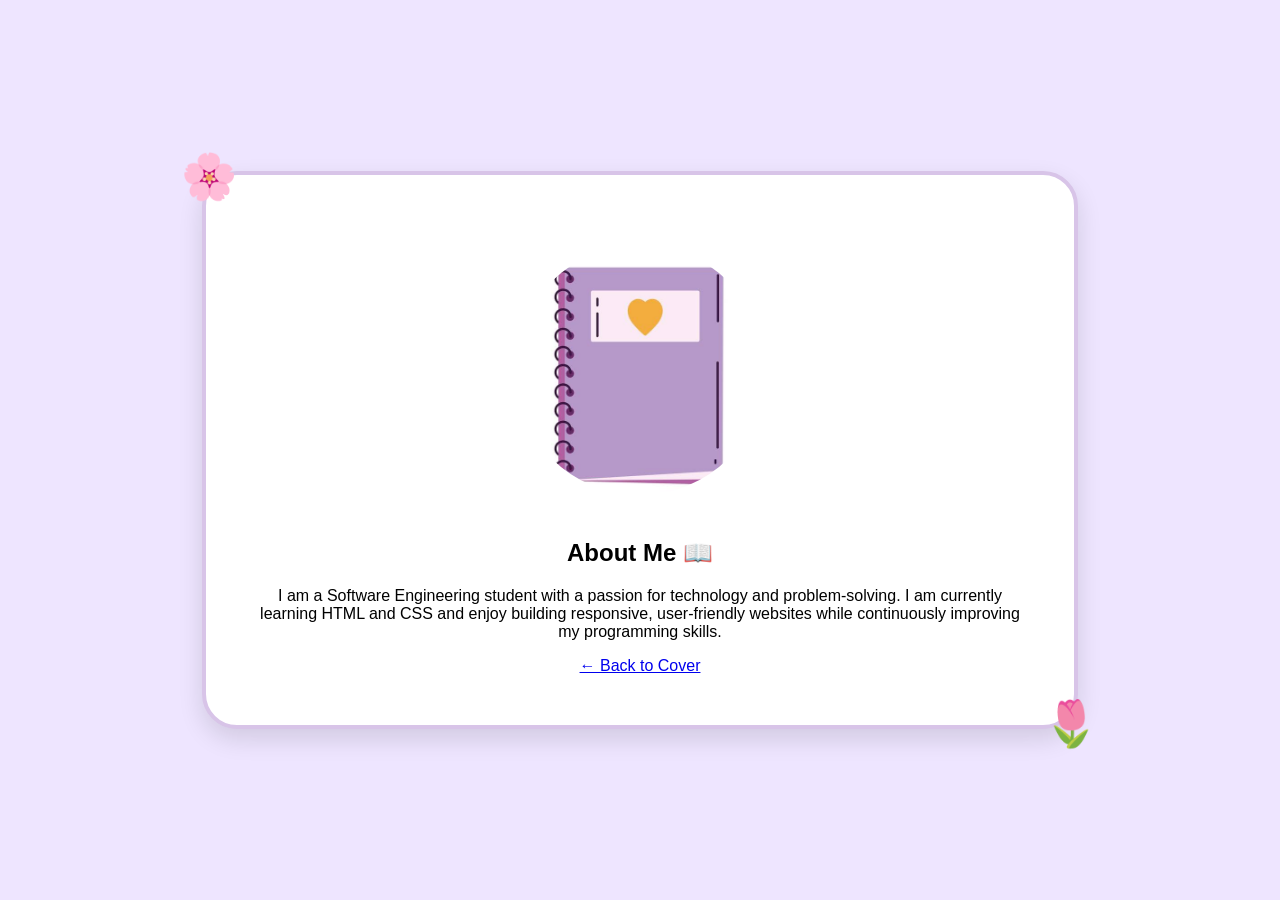
==== about.html @ 9b1f23b6 "first commit" ====
<!DOCTYPE html>
<html lang="en">

<head>
    <meta charset="UTF-8">
    <meta name="viewport" content="width=device-width, initial-scale=1.0">
    <title>About Me</title>
    <link rel="stylesheet" href="style.css">
</head>

<body>

<section class="page">
    <img src="images/about_me.jpg" alt="About Me">
    <h1>About Me 📖</h1>
    <p>
        I am a Software Engineering student with a passion for technology
        and problem-solving. I am currently learning HTML and CSS and enjoy
        building responsive, user-friendly websites while continuously
        improving my programming skills.
    </p>

    <a href="Index.html">← Back to Cover</a>
    

</section>

</body>
</html>
---- style.css ----
body {
    background-color: #eee5ff;
    font-family: Arial, sans-serif;
    margin: 0;
    min-height: 100vh;
    width: 100%;
    display: flex;
    justify-content: center;
    align-items: center;
}

.cover {
    text-align: center;
    width: 100%;
}

.container {
    width: 100%;
}

.cover h1 {
    font-size: 50px;
    color: #7b5ba7;
    margin-bottom: 15px;
}

.cover p {
    font-size: 20px;
    color: #555;
    margin-bottom: 50px;
    padding: 0 20px;
}

.book-bubbles {
    display: flex;
    justify-content: center;
    align-items: center;
    gap: 35px;
}

.book-bubbles a {
    width: 220px;
    height: 150px;
    background-color: white;
    border-radius: 50px;

    display: flex;
    justify-content: center;
    align-items: center;
    flex-direction: column;

    text-decoration: none;
    color: #7b5ba7;

    font-size: 22px;
    font-weight: bold;

    box-shadow: 0 10px 25px rgba(0, 0, 0, 0.12);

    transition: 0.3s;
}

.book-bubbles a:hover {
    transform: translateY(-10px);
    box-shadow: 0 15px 30px rgba(0, 0, 0, 0.18);
}


/* PAGE DESIGN */

.page {
    background-color: white;
    width: 60%;
    padding: 50px;
    border-radius: 35px;
    text-align: center;

    border: 4px solid #d8c4e8;

    box-shadow: 0 10px 25px rgba(0, 0, 0, 0.12);

    position: relative;
}

.page img {
    width: 250px;
    height: 250px;
    object-fit: cover;
    border-radius: 50%;
    margin: 20px;
}


/* FLOWER ANIMATION */

.page::before {
    content: "🌸";
    position: absolute;
    top: -25px;
    left: -25px;
    font-size: 45px;
    animation: floatFlower 3s ease-in-out infinite;
}

.page::after {
    content: "🌷";
    position: absolute;
    bottom: -25px;
    right: -25px;
    font-size: 45px;
    animation: floatFlower 3s ease-in-out infinite;
}

@keyframes floatFlower {
    0% {
        transform: translateY(0px) rotate(0deg);
    }

    50% {
        transform: translateY(-10px) rotate(5deg);
    }

    100% {
        transform: translateY(0px) rotate(0deg);
    }
}


/* 📱 MOBILE */

@media (max-width: 600px) {

    body {
        min-height: 100vh;
        padding: 30px 0;
        box-sizing: border-box;
    }

    .cover {
        width: 100%;
    }

    .cover h1 {
        font-size: 36px;
    }

    .cover p {
        font-size: 17px;
        margin-bottom: 30px;
    }

    /* Stack the four bubbles vertically */
    .book-bubbles {
        flex-direction: column;
        gap: 18px;
    }

    .book-bubbles a {
        width: 75%;
        height: 100px;
        font-size: 20px;
        border-radius: 30px;
    }

    /* Other pages */
    .page {
        width: 80%;
        padding: 30px 20px;
        box-sizing: border-box;
    }

    .page h1 {
        font-size: 28px;
    }

    .page p {
        font-size: 16px;
    }

    .page img {
        width: 180px;
        height: 180px;
        margin: 15px;
    }

    /* Make flowers smaller on phones */
    .page::before {
        font-size: 32px;
        top: -18px;
        left: -10px;
    }

    .page::after {
        font-size: 32px;
        bottom: -18px;
        right: -10px;
    }
}
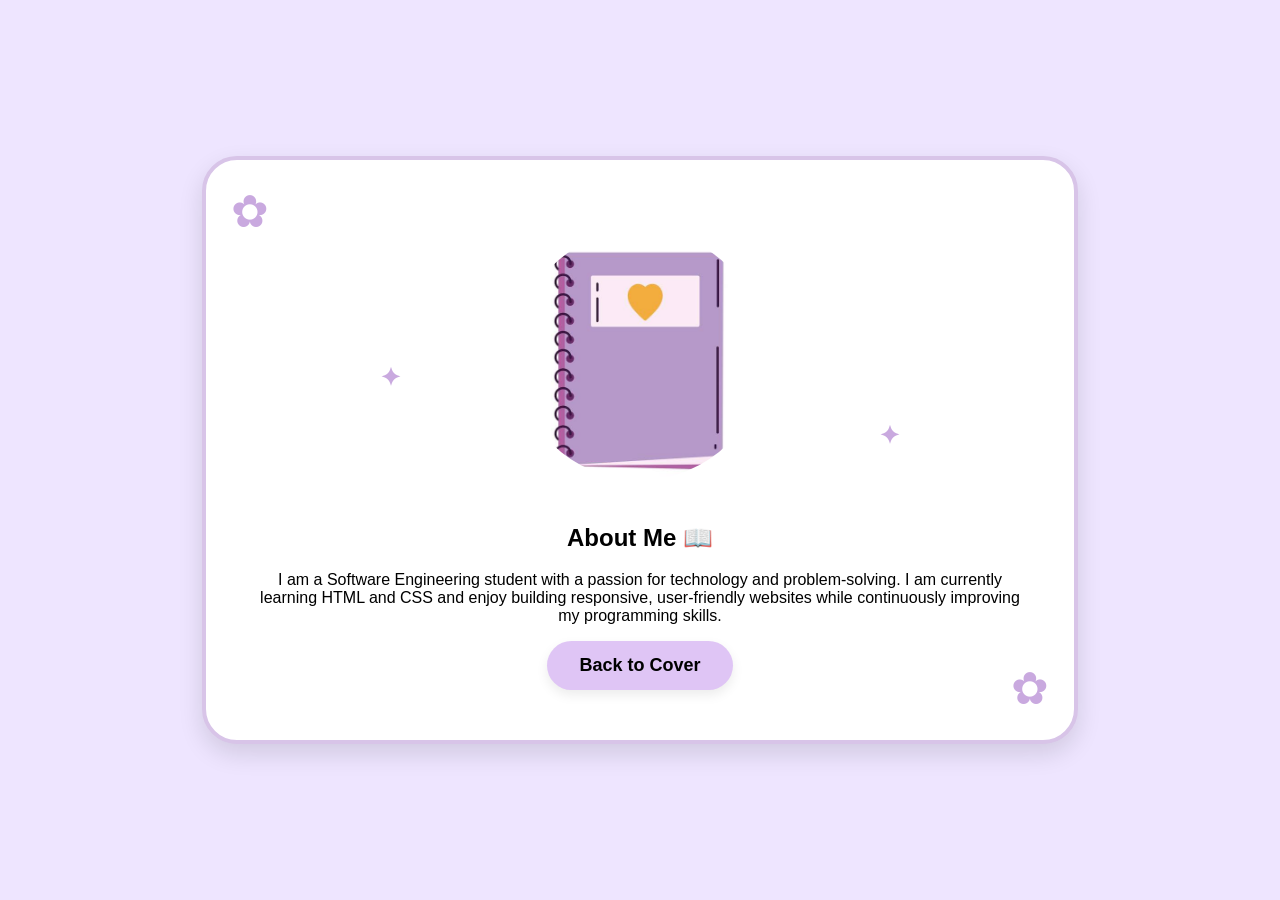
==== commit 47103c93: "fixed back to cover button position" ====
--- a/about.html
+++ b/about.html
@@ -20,7 +20,7 @@
         improving my programming skills.
     </p>
 
-    <a href="Index.html">← Back to Cover</a>
+    <a href="index.html">Back to Cover</a>
     
 
 </section>
--- a/style.css
+++ b/style.css
@@ -195,4 +195,223 @@
         bottom: -18px;
         right: -10px;
     }
+}
+.cover::before {
+    content: "✦  ✧  ✦";
+    position: absolute;
+    top: 15%;
+    left: 10%;
+    font-size: 28px;
+    color: #c9a9df;
+    animation: sparkle 3s ease-in-out infinite;
+}
+
+.cover::after {
+    content: "✧  ✦  ✧";
+    position: absolute;
+    bottom: 15%;
+    right: 10%;
+    font-size: 28px;
+    color: #c9a9df;
+    animation: sparkle 3s ease-in-out infinite;
+}
+
+@keyframes sparkle {
+    0%, 100% {
+        opacity: 0.5;
+        transform: translateY(0);
+    }
+
+    50% {
+        opacity: 1;
+        transform: translateY(-8px);
+    }
+}
+.page ul {
+    display: inline-block;
+    text-align: left;
+    padding-left: 25px;
+}
+/* ============================= */
+/* SKILLS PAGE DECORATIONS */
+/* ============================= */
+
+.page::before {
+    content: "✿";
+    position: absolute;
+    top: 25px;
+    left: 25px;
+    font-size: 45px;
+    color: #c9a9df;
+    animation: floatFlower 3s ease-in-out infinite;
+}
+
+.page::after {
+    content: "✿";
+    position: absolute;
+    bottom: 25px;
+    right: 25px;
+    font-size: 45px;
+    color: #c9a9df;
+    animation: floatFlower 3s ease-in-out infinite;
+}
+
+
+/* Small sparkles */
+
+.page {
+    overflow: hidden;
+}
+
+.page h1::before {
+    content: "✦";
+    color: #c9a9df;
+    font-size: 25px;
+    position: absolute;
+    left: 20%;
+    top: 35%;
+    animation: sparkle 3s ease-in-out infinite;
+}
+
+.page h1::after {
+    content: "✦";
+    color: #c9a9df;
+    font-size: 25px;
+    position: absolute;
+    right: 20%;
+    top: 45%;
+    animation: sparkle 3s ease-in-out infinite;
+}
+
+
+/* Back to Cover button */
+
+.page a {
+    display: inline-block;
+
+    background-color: #dfc5f5;
+
+    color: black;
+
+    text-decoration: none;
+
+    font-size: 18px;
+    font-weight: bold;
+
+    padding: 14px 32px;
+
+    border-radius: 30px;
+
+    box-shadow: 0 5px 12px rgba(0, 0, 0, 0.08);
+
+    transition: 0.3s;
+}
+
+.page a:hover {
+    background-color: #d4b3ef;
+
+    transform: translateY(-4px);
+
+    box-shadow: 0 8px 18px rgba(0, 0, 0, 0.12);
+}
+
+
+/* Flower animation */
+
+@keyframes floatFlower {
+
+    0% {
+        transform: translateY(0px) rotate(0deg);
+    }
+
+    50% {
+        transform: translateY(-8px) rotate(5deg);
+    }
+
+    100% {
+        transform: translateY(0px) rotate(0deg);
+    }
+}
+
+
+/* Sparkle animation */
+
+@keyframes sparkle {
+
+    0%, 100% {
+        opacity: 0.4;
+        transform: scale(1);
+    }
+
+    50% {
+        opacity: 1;
+        transform: scale(1.2);
+    }
+}
+
+
+/* ============================= */
+/* MOBILE VERSION */
+/* ============================= */
+
+@media (max-width: 600px) {
+
+    .page::before {
+        top: 15px;
+        left: 15px;
+        font-size: 30px;
+    }
+
+    .page::after {
+        bottom: 15px;
+        right: 15px;
+        font-size: 30px;
+    }
+
+    .page h1::before {
+        left: 10%;
+        top: 35%;
+        font-size: 20px;
+    }
+
+    .page h1::after {
+        right: 10%;
+        top: 45%;
+        font-size: 20px;
+    }
+
+    .page a {
+        font-size: 16px;
+        padding: 12px 25px;
+    }
+}
+/* Back to Cover - Skills page */
+
+.page .back-button {
+    display: block !important;
+    width: fit-content;
+
+    margin: 40px auto 0 !important;
+
+    padding: 14px 35px;
+
+    background-color: #dfc5f5;
+    color: black;
+
+    text-decoration: none;
+    font-size: 18px;
+    font-weight: bold;
+
+    border-radius: 30px;
+
+    box-shadow: 0 5px 12px rgba(0, 0, 0, 0.08);
+
+    transition: 0.3s;
+
+    clear: both;
+}
+
+.page .back-button:hover {
+    background-color: #d4b3ef;
+    transform: translateY(-4px);
 }
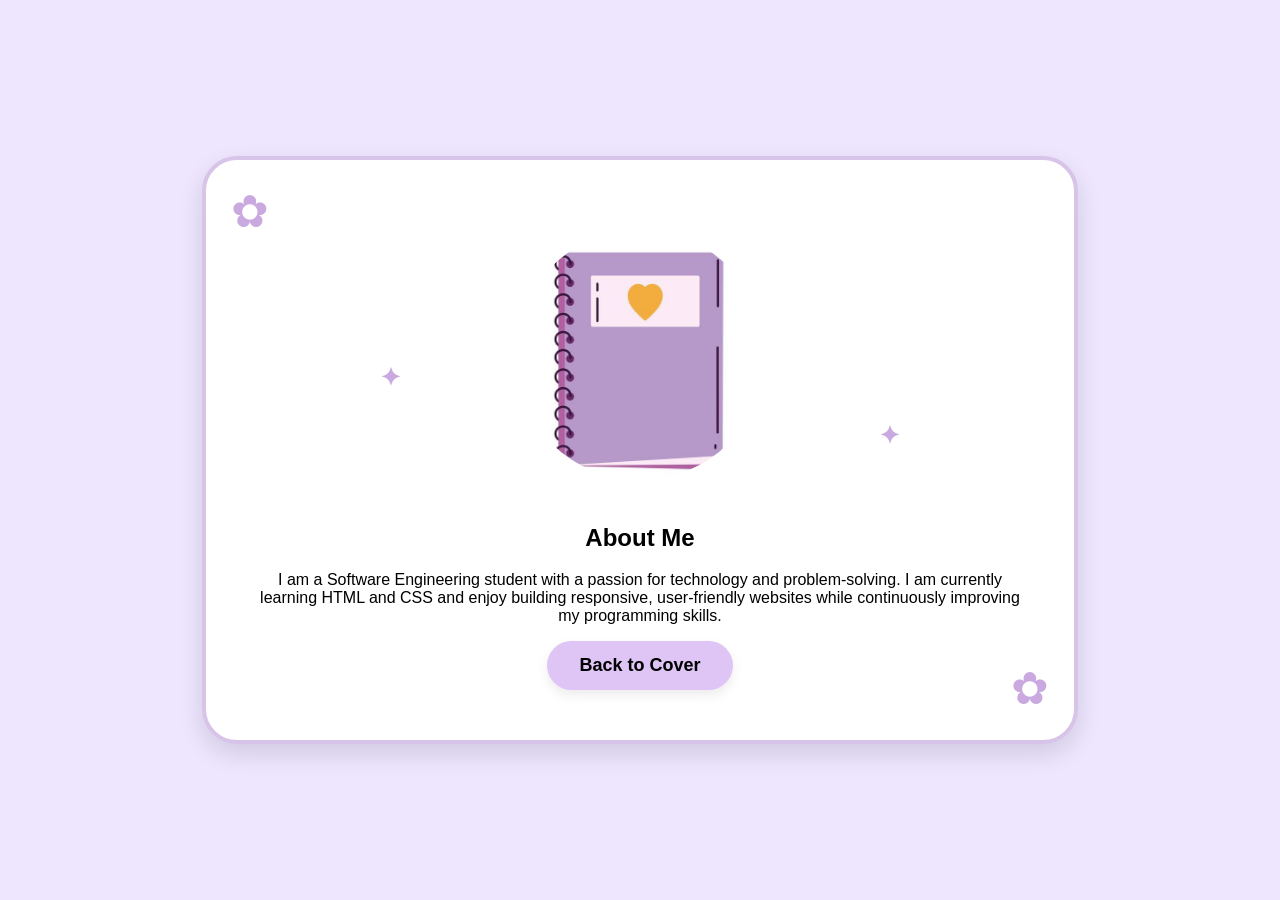
==== commit fec275d3: "removed emojis from headings" ====
--- a/about.html
+++ b/about.html
@@ -12,7 +12,7 @@
 
 <section class="page">
     <img src="images/about_me.jpg" alt="About Me">
-    <h1>About Me 📖</h1>
+    <h1>About Me </h1>
     <p>
         I am a Software Engineering student with a passion for technology
         and problem-solving. I am currently learning HTML and CSS and enjoy
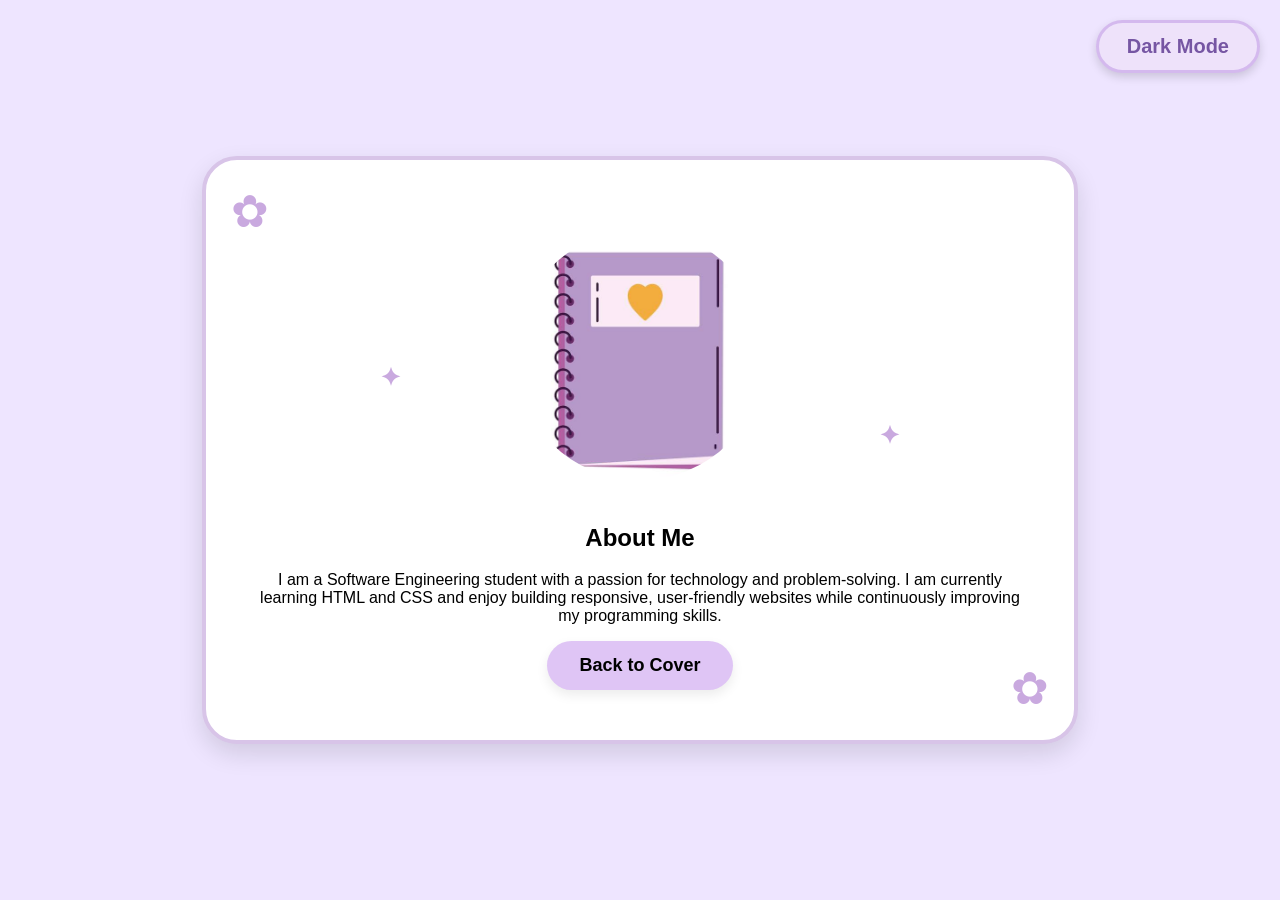
==== commit 50d8c5f9: "added darkmode button" ====
--- a/about.html
+++ b/about.html
@@ -9,7 +9,7 @@
 </head>
 
 <body>
-
+<button id="darkModeButton">Dark Mode</button>
 <section class="page">
     <img src="images/about_me.jpg" alt="About Me">
     <h1>About Me </h1>
@@ -24,6 +24,6 @@
     
 
 </section>
-
+<script src="script.js"></script>
 </body>
 </html>
--- a/style.css
+++ b/style.css
@@ -414,4 +414,56 @@
 .page .back-button:hover {
     background-color: #d4b3ef;
     transform: translateY(-4px);
+}
+#darkButton {
+    position: fixed;
+    top: 20px;
+    right: 20px;
+
+    background-color: #f0e6ff;
+    color: #7b5ba7;
+
+    border: 2px solid #dfc5f5;
+    border-radius: 25px;
+
+    padding: 10px 18px;
+
+    font-size: 15px;
+    font-weight: bold;
+
+    cursor: pointer;
+
+    box-shadow: 0 5px 12px rgba(0, 0, 0, 0.08);
+}
+.dark-mode,
+.dark-mode section {
+    background-color: #222;
+    color: white;
+}
+#darkModeButton {
+    position: fixed;
+    top: 20px;
+    right: 20px;
+
+    background-color: #eee2fa;
+    color: #7656a3;
+
+    border: 3px solid #d4b9ee;
+    border-radius: 35px;
+
+    padding: 12px 28px;
+
+    font-size: 20px;
+    font-weight: bold;
+
+    cursor: pointer;
+
+    box-shadow: 0 4px 10px rgba(0, 0, 0, 0.15);
+
+    transition: 0.3s;
+}
+
+#darkModeButton:hover {
+    transform: scale(1.05);
+    background-color: #e5d5f7;
 }
